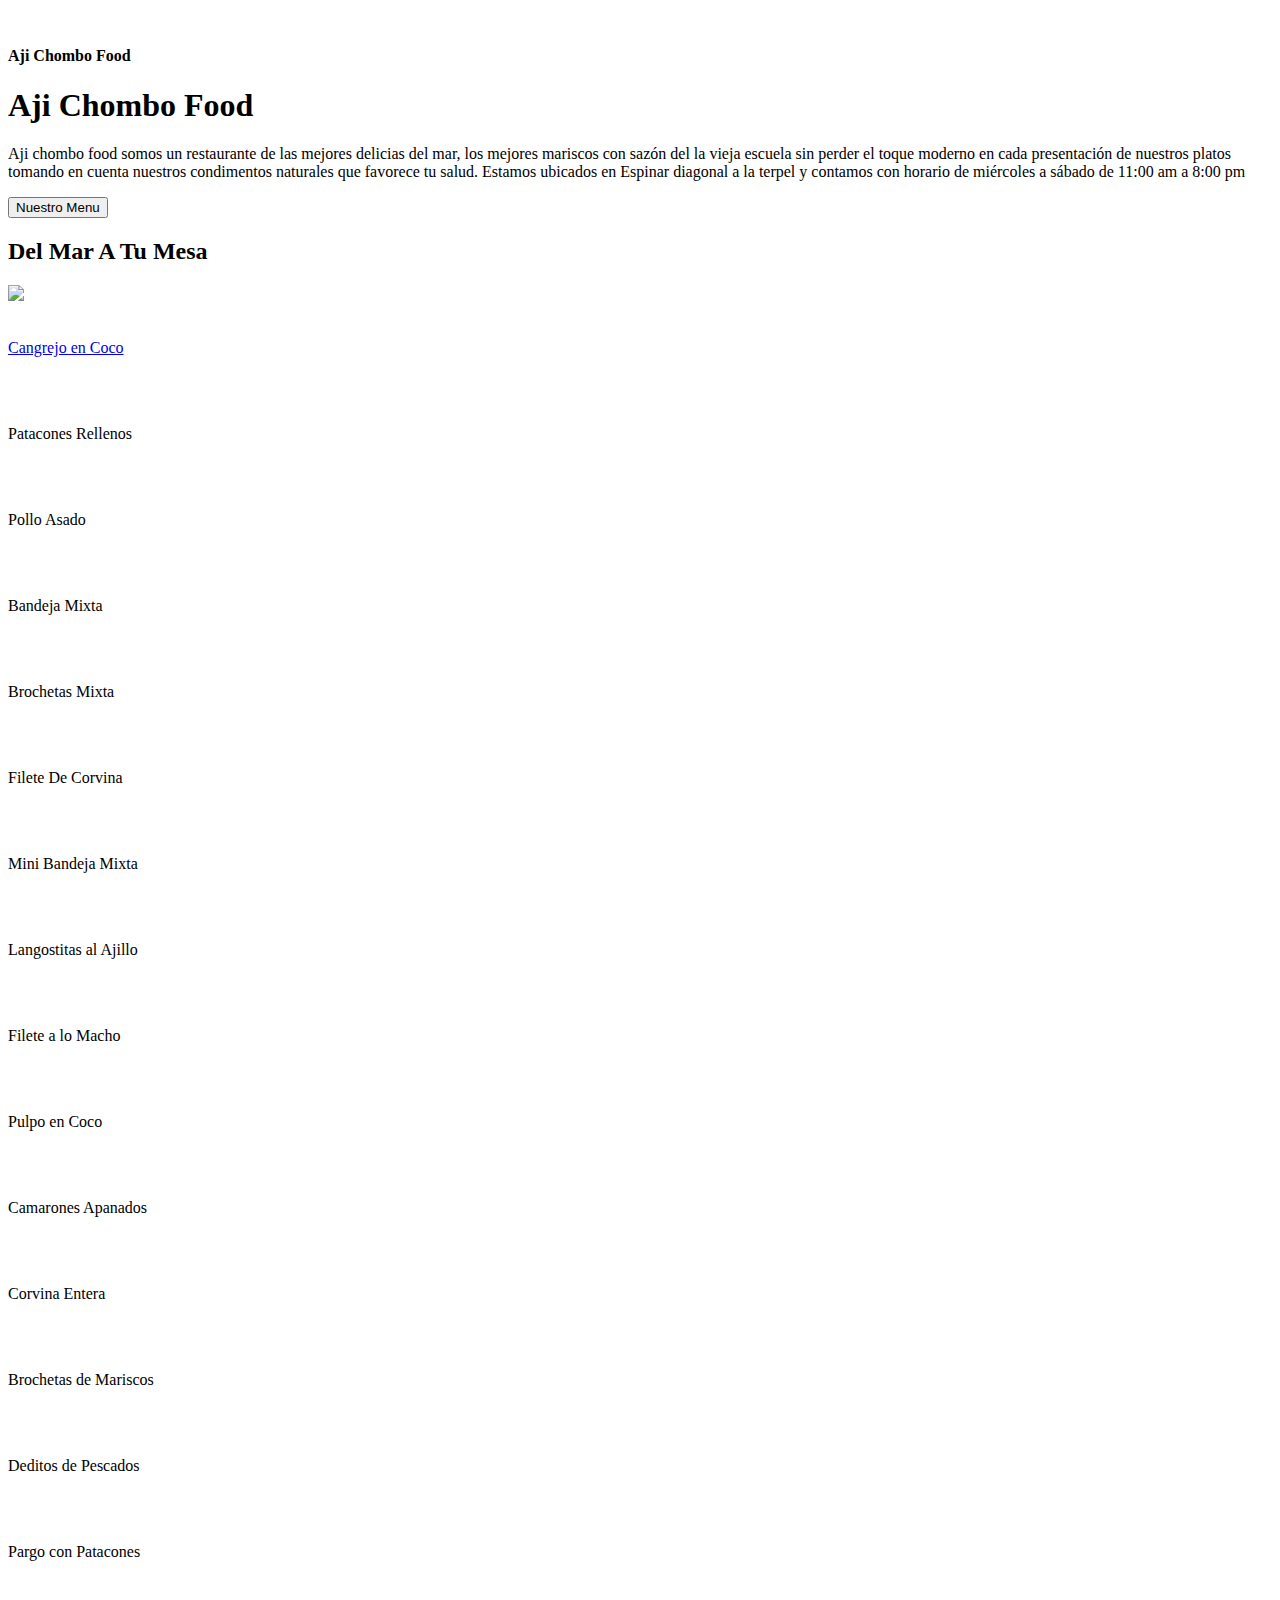
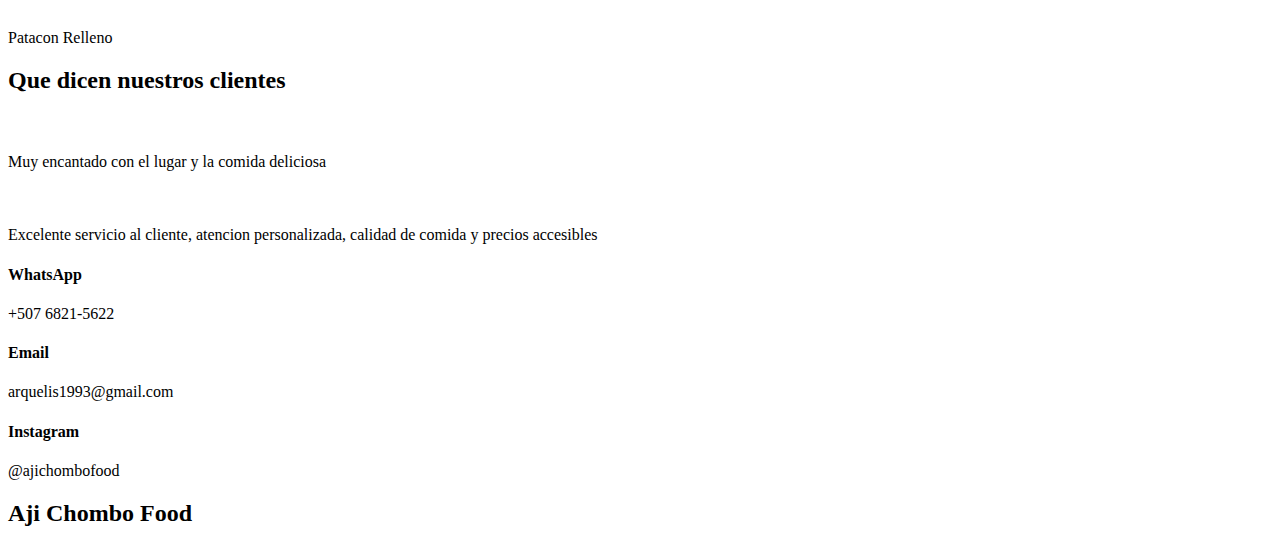
==== index.html @ 1f465c6a "Add files via upload" ====
<!DOCTYPE html>
<html lang="en">
<head>

    <meta charset="UTF-8">
    <title>Aji Chombo Food</title>
    <link href="https://fonts.googleapis.com/css?family=Raleway:300,400" rel="stylesheet">
    <link rel="stylesheet" href="icon/css/fontello.css">
    <link rel="stylesheet" href="css/main.css">
    <link rel="icon" type="image/png" href="image/aji_chombos.png">
    <meta name="viewport" content="width=device-width, user-scalable=no, initial-scale=1.0, maximum-scale=1.0, minimum-scale=1.0">
</head>
<body>
    <header>
        <div class="container-header">
            <div class="logo-title">
                <img src="image/aji_chombos.png" alt="">
                <h4>Aji Chombo Food</h4>
            </div>
           
        </div>
    </header>
    
    <div class="container-portada">
        <div class="capa-gradient"></div>
        <div class="container-details">
            <div class="details">
                <h1>Aji Chombo Food</h1>
                <p>Aji chombo food somos un restaurante de las mejores delicias del mar, los mejores mariscos con sazón del la vieja escuela sin perder el toque moderno en cada presentación de nuestros platos tomando en cuenta nuestros condimentos naturales que favorece tu salud. Estamos ubicados en Espinar diagonal a la terpel y contamos con horario de miércoles a sábado de 11:00 am a 8:00 pm</p>
                <a href="menu.html"><button>Nuestro Menu</button></a>
            </div>
        </div>
    </div>
    <section class="portafolio">
            <div class="contenedor">
                <h2 class="titulo">Del Mar A Tu Mesa</h2>
                <div class="galeria-port"> 
                        <div class="imagen-port">
                        <img src="image/cangrejo_en_coco.jpg">

                        <div class="hover-galeria">
                        <img src="image/aji_chombo.png" alt=""> 
                         <a href="https://www.youtube.com/channel/UCYdSE1FCVXFOzkzZKt9s9rA"><p>Cangrejo en Coco</p></a>
                        </div>
                    </div>
                    <div class="imagen-port">
                        <img src="image/patacones_rellenos.jpg" alt="">
                        <div class="hover-galeria">
                            <img src="image/aji_chombo.png" alt="">
                            <p>Patacones Rellenos</p>
                        </div>
                    </div>
                    <div class="imagen-port">
                        <img src="image/pollo_azado.jpg" alt="">
                        <div class="hover-galeria">
                            <img src="image/aji_chombo.png" alt="">
                            <p>Pollo Asado</p>
                        </div>
                    </div>
                    <div class="imagen-port">
                        <img src="image/bandeja_mixta.jpg" alt="">
                        <div class="hover-galeria">
                           <img src="image/aji_chombo.png" alt="">
                            <p>Bandeja Mixta</p>
                        </div>
                    </div>
                    <div class="imagen-port">
                        <img src="image/brochetas.jpg" alt="">
                        <div class="hover-galeria">
                        <img src="image/aji_chombo.png" alt="">
                            <p>Brochetas Mixta</p>
                        </div>
                    </div>
                    <div class="imagen-port">
                        <img src="image/filete_de_corvina.jpg" alt="">
                        <div class="hover-galeria">
                            <img src="image/aji_chombo.png" alt="">
                            <p>Filete De Corvina</p>
                        </div>
                    </div>
                    <div class="imagen-port">
                        <img src="image/mini_bandeja_mixta.jpg" alt="">
                        <div class="hover-galeria">
                            <img src="image/aji_chombo.png" alt="">
                            <p>Mini Bandeja Mixta</p>
                        </div>
                    </div>
                    <div class="imagen-port">
                        <img src="image/langostitas_al_ajillo.jpg" alt="">
                        <div class="hover-galeria">
                            <img src="image/aji_chombo.png" alt="">
                            <p>Langostitas al Ajillo</p>
                        </div>
                    </div>
                </div>
            </div>
        </section>
        <section class="portafolio">
            <div class="contenedor">
                <div class="galeria-port">
                    <div class="imagen-port">
                        <img src="image/filete_de_pescado.jpg" alt="">
                        <div class="hover-galeria">
                            <img src="image/aji_chombo.png" alt="">
                            <p>Filete a lo Macho</p>
                        </div>
                    </div>
                    <div class="imagen-port">
                        <img src="image/pulpo_en_coco.jpg" alt="">
                        <div class="hover-galeria">
                         <img src="image/aji_chombo.png" alt="">
                            <p>Pulpo en Coco</p>
                        </div>
                    </div>
                    <div class="imagen-port">
                        <img src="image/camarones_apanados.jpg" alt="">
                        <div class="hover-galeria">
                        <img src="image/aji_chombo.png" alt="">
                            <p>Camarones Apanados</p>
                        </div>
                    </div>
                    <div class="imagen-port">
                        <img src="image/corvina_entera.jpg" alt="">
                        <div class="hover-galeria">
                        <img src="image/aji_chombo.png" alt="">
                            <p>Corvina Entera</p>
                        </div>
                    </div>
                    <div class="imagen-port">
                        <img src="image/brochetas_de_marisco.jpg" alt="">
                        <div class="hover-galeria">
                         <img src="image/aji_chombo.png" alt="">
                            <p>Brochetas de Mariscos</p>
                        </div>
                    </div>
                    <div class="imagen-port">
                        <img src="image/deditos_de_pescados.jpg" alt="">
                        <div class="hover-galeria">
                            <img src="image/aji_chombo.png" alt="">
                            <p>Deditos de Pescados</p>
                        </div>
                    </div>
                    <div class="imagen-port">
                        <img src="image/pargo_con_patacon.jpg" alt="">
                        <div class="hover-galeria">
                            <img src="image/aji_chombo.png" alt="">
                            <p>Pargo con Patacones</p>
                        </div>
                    </div>
                    <div class="imagen-port">
                        <img src="image/patacon.jpg" alt="">
                        <div class="hover-galeria">
                            <img src="image/aji_chombo.png" alt="">
                            <p>Patacon Relleno</p>
                        </div>
                    </div>
                </div>
            </div>
        </section>
     <section class="clientes contenedor"> 
            <h2 class="titulo">Que dicen nuestros clientes</h2>
            <div class="cards">
                <div class="card">
                    <img src="image/cliente.jpg" alt="">
                    <div class="contenido-texto-card">
                        <h4></h4>
                        <p>Muy encantado con el lugar y la comida deliciosa</p>
                    </div>
                </div>
                     <div class="card">
                    <img src="image/clientes.jpg" alt="">
                    <div class="contenido-texto-card">
                        <h4></h4>
                        <p>Excelente servicio al cliente, atencion personalizada, calidad de comida y precios accesibles</p>
                    </div>
                </div>
             </div>
        </section>
        <footer>
        <div class="contenedor-footer">
            <div class="content-foo">
                <h4>WhatsApp</h4>
                <p>+507 6821-5622</p>
            </div>
            <div class="content-foo">
                <h4>Email</h4>
                <p>arquelis1993@gmail.com</p>
            </div>
            <div class="content-foo">
                <h4>Instagram</h4>
                <p>@ajichombofood</p>
            </div>
        </div>
        <h2 class="titulo-final">Aji Chombo Food</h2>
    </footer>
</body>
</html>
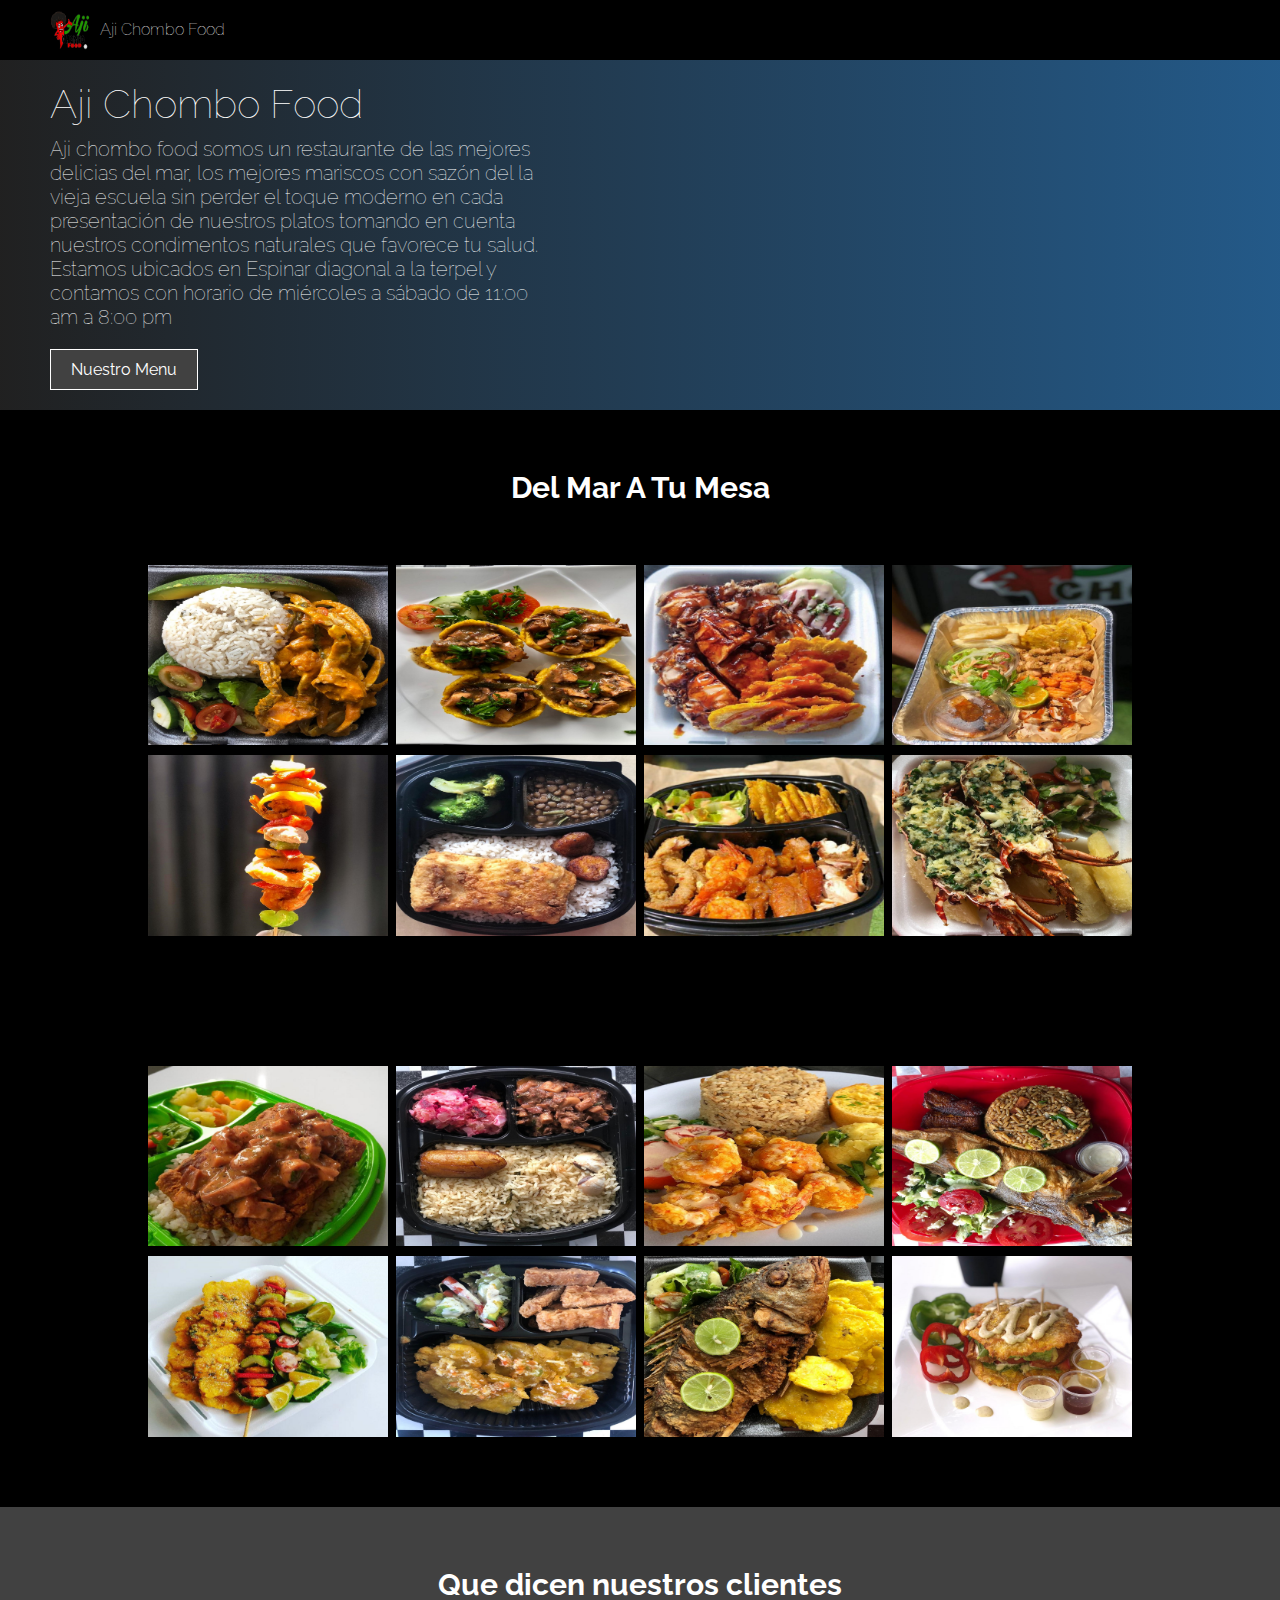
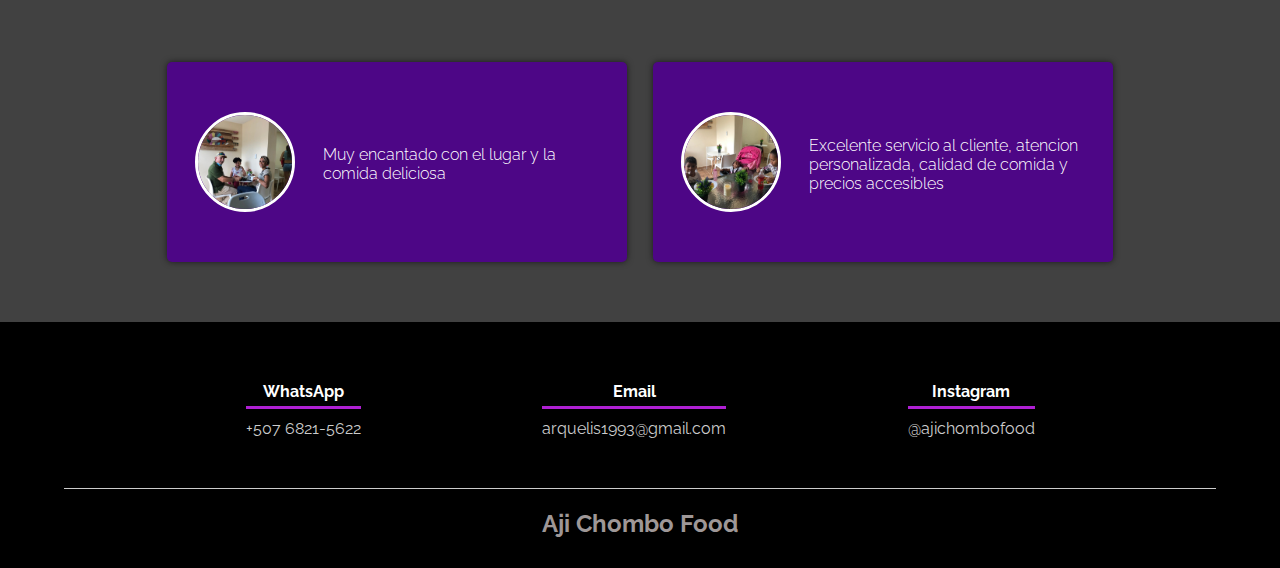
==== commit 7833d63f: "Update index.html" ====
--- a/index.html
+++ b/index.html
@@ -176,6 +176,28 @@
                 </div>
              </div>
         </section>
+
+    <div id="disqus_thread"></div>
+<script>
+    /**
+    *  RECOMMENDED CONFIGURATION VARIABLES: EDIT AND UNCOMMENT THE SECTION BELOW TO INSERT DYNAMIC VALUES FROM YOUR PLATFORM OR CMS.
+    *  LEARN WHY DEFINING THESE VARIABLES IS IMPORTANT: https://disqus.com/admin/universalcode/#configuration-variables    */
+    /*
+    var disqus_config = function () {
+    this.page.url = PAGE_URL;  // Replace PAGE_URL with your page's canonical URL variable
+    this.page.identifier = PAGE_IDENTIFIER; // Replace PAGE_IDENTIFIER with your page's unique identifier variable
+    };
+    */
+    (function() { // DON'T EDIT BELOW THIS LINE
+    var d = document, s = d.createElement('script');
+    s.src = 'https://EXAMPLE.disqus.com/embed.js';
+    s.setAttribute('data-timestamp', +new Date());
+    (d.head || d.body).appendChild(s);
+    })();
+</script>
+<noscript>Please enable JavaScript to view the <a href="https://disqus.com/?ref_noscript">comments powered by Disqus.</a></noscript>
+
+    
         <footer>
         <div class="contenedor-footer">
             <div class="content-foo">
@@ -194,4 +216,4 @@
         <h2 class="titulo-final">Aji Chombo Food</h2>
     </footer>
 </body>
-</html>+</html>
--- a/icon/css/fontello.css
+++ b/icon/css/fontello.css
@@ -0,0 +1,58 @@
+@font-face {
+  font-family: 'fontello';
+  src: url('../font/fontello.eot?79177978');
+  src: url('../font/fontello.eot?79177978#iefix') format('embedded-opentype'),
+       url('../font/fontello.woff2?79177978') format('woff2'),
+       url('../font/fontello.woff?79177978') format('woff'),
+       url('../font/fontello.ttf?79177978') format('truetype'),
+       url('../font/fontello.svg?79177978#fontello') format('svg');
+  font-weight: normal;
+  font-style: normal;
+}
+/* Chrome hack: SVG is rendered more smooth in Windozze. 100% magic, uncomment if you need it. */
+/* Note, that will break hinting! In other OS-es font will be not as sharp as it could be */
+/*
+@media screen and (-webkit-min-device-pixel-ratio:0) {
+  @font-face {
+    font-family: 'fontello';
+    src: url('../font/fontello.svg?79177978#fontello') format('svg');
+  }
+}
+*/
+ 
+ [class^="icon-"]:before, [class*=" icon-"]:before {
+  font-family: "fontello";
+  font-style: normal;
+  font-weight: normal;
+  speak: none;
+ 
+  display: inline-block;
+  text-decoration: inherit;
+  width: 1em;
+  margin-right: .2em;
+  text-align: center;
+  /* opacity: .8; */
+ 
+  /* For safety - reset parent styles, that can break glyph codes*/
+  font-variant: normal;
+  text-transform: none;
+ 
+  /* fix buttons height, for twitter bootstrap */
+  line-height: 1em;
+ 
+  /* Animation center compensation - margins should be symmetric */
+  /* remove if not needed */
+  margin-left: .2em;
+ 
+  /* you can be more comfortable with increased icons size */
+  /* font-size: 120%; */
+ 
+  /* Font smoothing. That was taken from TWBS */
+  -webkit-font-smoothing: antialiased;
+  -moz-osx-font-smoothing: grayscale;
+ 
+  /* Uncomment for 3D effect */
+  /* text-shadow: 1px 1px 1px rgba(127, 127, 127, 0.3); */
+}
+ 
+.icon-menu:before { content: '\f0c9'; } /* '' */--- a/css/main.css
+++ b/css/main.css
@@ -0,0 +1,513 @@
+*{
+    margin: 0;
+    padding: 0;
+    box-sizing: border-box;
+    font-family: 'Raleway', sans-serif;
+}
+
+body{
+    background: #414141;
+
+    }
+
+.bordes{ 
+ padding: 30px 0;
+ background: #000;
+ position: relative;
+
+}
+
+.borde{ 
+ padding: 30px 0;
+ height: 100%;
+position: relative;
+color: #229901;
+font-size: 35px;
+}
+
+.menu{
+    padding: 50px 0;
+    color: #fff;
+font-size: 18px;
+}
+
+.bebidas{
+    padding:  0px 0;
+ height: 100%;
+position: relative;
+color: #229901;
+font-size: 30px;
+ 
+}
+
+.coctel{
+    padding:  0px 0;
+ height: 100%;
+position: relative;
+color: #229901;
+font-size: 30px;
+ 
+}
+
+.contenedor {
+    padding: 60px 0;
+    width: 90%;
+    max-width: 1000px;
+    margin: auto;
+    overflow: hidden;
+} 
+
+.titulo {
+    color: #fff;
+    font-size: 30px;
+    text-align: center;
+    margin-bottom: 60px;
+}
+
+header{
+    width: 100%;
+    height: 60px;
+    background: #000;
+}
+
+.container-header{
+    width: 100%;
+    max-width: 1200px;
+    position: relative;
+    margin: auto;
+}
+
+.logo-title{
+    display: flex;
+}
+
+.logo-title img{
+    width: 40px;
+    height: 40px;
+    margin-top: 10px;
+    margin-left: 10px;
+}
+
+.logo-title h4{
+    color: #fff;
+    font-weight: 100;
+    margin-left: 10px;
+    margin-top: 20px;
+}
+
+.icon-menu{
+    position: absolute;
+    right: 10px;
+    top: 14px;
+    color: white;
+    font-size: 28px;
+    border: 1px solid rgba(255, 255, 255, 0.4);
+    cursor: pointer;
+}
+
+.icon-menu:hover{
+    background: rgba(255, 255, 255, 0.4);
+}
+
+
+
+/*Portada*/
+
+
+
+.container-portada{
+    width: 100%;
+    height: 350px;
+    position: relative;
+    background-image: url(../image/logo 1.jpg);
+    background-size: 100%;
+    animation: movimiento 20s infinite linear alternate;  
+}
+
+@keyframes movimiento{
+    from{
+        background-position: bottom left;
+    }to{
+        background-position: top right;
+    }
+}
+
+
+.capa-gradient{
+    width: 100%;
+    height: 100%;
+    position: absolute;
+    background: -webkit-linear-gradient(left, black, #0672d0);
+    opacity: 0.5;
+}
+
+.container-details{
+    width: 100%;
+    max-width: 1200px;
+    position: relative;
+    margin: auto;
+}
+
+
+.details{
+    width: 100%;
+    max-width: 500px;
+    position: relative;
+    top: 20px;
+    color: #fff;
+}
+
+.details h1{
+    font-size: 40px;
+    font-weight: 100;
+    margin-left: 10px;
+}
+
+.details p{
+    margin-top: 10px;
+    font-size: 20px;
+    font-weight: 100;
+    margin-left: 10px;
+}
+
+.details button{
+    padding: 10px 20px;
+    font-size: 16px;
+    background: #414141;
+    border-style: none;
+    border: 1px solid white;
+    color: white;
+    margin-top: 20px;
+    transition: background 300ms;
+    cursor: pointer;
+    margin-left: 10px;
+}
+
+.details button:hover{
+    background: white;
+    color: black;
+}
+
+
+/* Galeria */
+
+
+.portafolio{
+    background: #000;
+}
+
+.galeria-port{
+    display: flex;
+    justify-content: space-evenly;
+    flex-wrap: wrap;
+}
+
+.imagen-port{
+    width: 24%;
+    margin-bottom: 10px;
+    overflow: hidden;
+    position: relative;
+    cursor: pointer;
+    box-shadow: 0 0 6px 0 rgba(0, 0, 0, .5);
+}
+
+.imagen-port > img{
+    width: 100%;
+    height: 100%;
+    object-fit: cover;
+    display: ;
+}
+
+.hover-galeria{
+    position: absolute;
+    width: 100%;
+    height: 100%;
+    top: 0;
+    transform: scale(0);
+    background: hsla(273,91%,27%, 0.7);
+    transition: transform .5s;
+    display: flex;
+    justify-content: center;
+    align-items: center;
+    flex-direction: column;
+}
+
+.hover-galeria img{
+    width: 50px;
+}
+
+.hover-galeria p{
+    color: #fff;
+}
+
+.imagen-port:hover .hover-galeria{
+    transform: scale(1);
+}
+
+/* Clients */
+
+
+.cards{
+    display: flex;
+    justify-content: space-evenly;
+}
+
+.cards .card{
+    background: #4d0686;
+    display: flex;
+    width: 46%;
+    height: 200px;
+    align-items: center;
+    justify-content: space-evenly;
+    border-radius: 5px;
+    box-shadow: 0 0 6px 0 rgba(0, 0, 0, 0.6);
+}
+
+.cards .card img{
+    width: 100px;
+    height: 100px;
+    object-fit: cover;
+    border: 3px solid #fff;
+    border-radius: 50%;
+    display: block;
+}
+
+.cards .card > .contenido-texto-card{
+    width: 60%;
+    color: #fff;
+}
+
+.cards .card > .contenido-texto-card p{
+    font-weight: 300;
+    padding-top: 5px;
+}
+
+/*  Our team */
+
+.about-services{
+    background: #000;
+    padding-bottom: 30px;
+}
+
+
+.servicio-cont{
+    display:flex;
+    justify-content: space-between;
+    align-items: center;
+}
+
+.servicio-ind{
+    width: 28%;
+    text-align: center;
+}
+
+.servicio-ind img{
+    width: 90%;
+}
+
+.servicio-ind h3{
+    margin: 10px 0;
+}
+
+.servicio-ind p{
+    font-weight: 300;
+    text-align: justify;
+}
+
+/* footer */
+
+footer{
+    background: #000;
+    padding: 60px 0 30px 0;
+    margin: auto;
+    overflow: hidden;
+}
+
+.contenedor-footer{
+    display: flex;
+    width: 90%;
+    justify-content: space-evenly;
+    margin: auto;
+    padding-bottom: 50px;
+    border-bottom: 1px solid #ccc;
+}
+
+.content-foo{
+    text-align: center;
+}
+
+.content-foo h4{
+    color: #fff;
+    border-bottom: 3px solid #af20d3;
+    padding-bottom: 5px;
+    margin-bottom: 10px;
+}
+
+.content-foo p{
+    color: #ccc;
+}
+
+.titulo-final{
+    text-align: center;
+    font-size: 24px;
+    margin: 20px 0 0 0;
+    color: #9e9797;
+}
+
+@media screen and (max-width:900px){
+    header{
+        background-position: center;
+    }
+
+    .contenedor-sobre-nosotros{
+        flex-direction: column;
+        justify-content: center;
+        align-items: center;
+    }
+
+    .sobre-nosotros .contenido-textos{
+        width: 90%;
+    }
+
+    .imagen-about-us{
+        width: 90%;
+    }
+
+    /* Galeria */
+
+    .imagen-port{
+        width: 44%;
+    }
+
+    /* Clientes */
+
+    .cards{
+        flex-direction: column;
+        justify-content: center;
+        align-items: center;
+    }
+
+    .cards .card{
+        width: 90%;
+    }
+
+    .cards .card:first-child{
+        margin-bottom: 30px;
+    }
+
+    /* servicios */
+
+    .servicio-cont{
+        justify-content: center;
+        flex-direction: column;
+    }
+
+    .servicio-ind{
+        width: 100%;
+        text-align: center;
+    }
+
+    .servicio-ind:nth-child(1), .servicio-ind:nth-child(2){
+        margin-bottom: 60px;
+    }
+
+    .servicio-ind img{
+        width: 90%;
+    }
+}
+
+@media screen and (max-width:500px){
+    nav{
+        text-align: center;
+        padding: 30px 0 0 0;
+    }
+
+    nav > a{
+        margin-right: 5px;
+    }
+
+    .textos-header h1{
+        font-size: 35px;
+    }
+
+    .textos-header h2{
+        font-size: 20px;
+    }
+
+    /* ABOUT US */
+
+    .imagen-about-us{
+        margin-bottom: 60px;
+        width: 99%;
+    }
+
+    .sobre-nosotros .contenido-textos{
+        width: 95%;
+    }
+
+    /* Galeria */
+
+    .imagen-port{
+        width: 95%;
+    }
+
+    /* Clients */
+
+    .cards .card{
+        height: 450px;
+        display: flex;
+        flex-direction: column;
+        align-items: center;
+    }
+
+    .cards .card img{
+        width: 90px;
+        height: 90px;
+    }
+
+    /* Footer */
+
+    .contenedor-footer{
+        flex-direction: column;
+        border: none;
+    }
+
+    .content-foo{
+        margin-bottom: 20px;
+        text-align: center;
+    }
+
+    .content-foo h4{
+        border: none;
+    }
+
+    .content-foo p{
+        color: #ccc;
+        border-bottom: 1px solid #f2f2f2;
+        padding-bottom: 20px;
+    }
+
+    .titulo-final{
+        font-size: 20px;
+    }
+}
+
+
+
+
+
+
+
+
+
+
+
+
+
+
+
+
+
+
+
+
